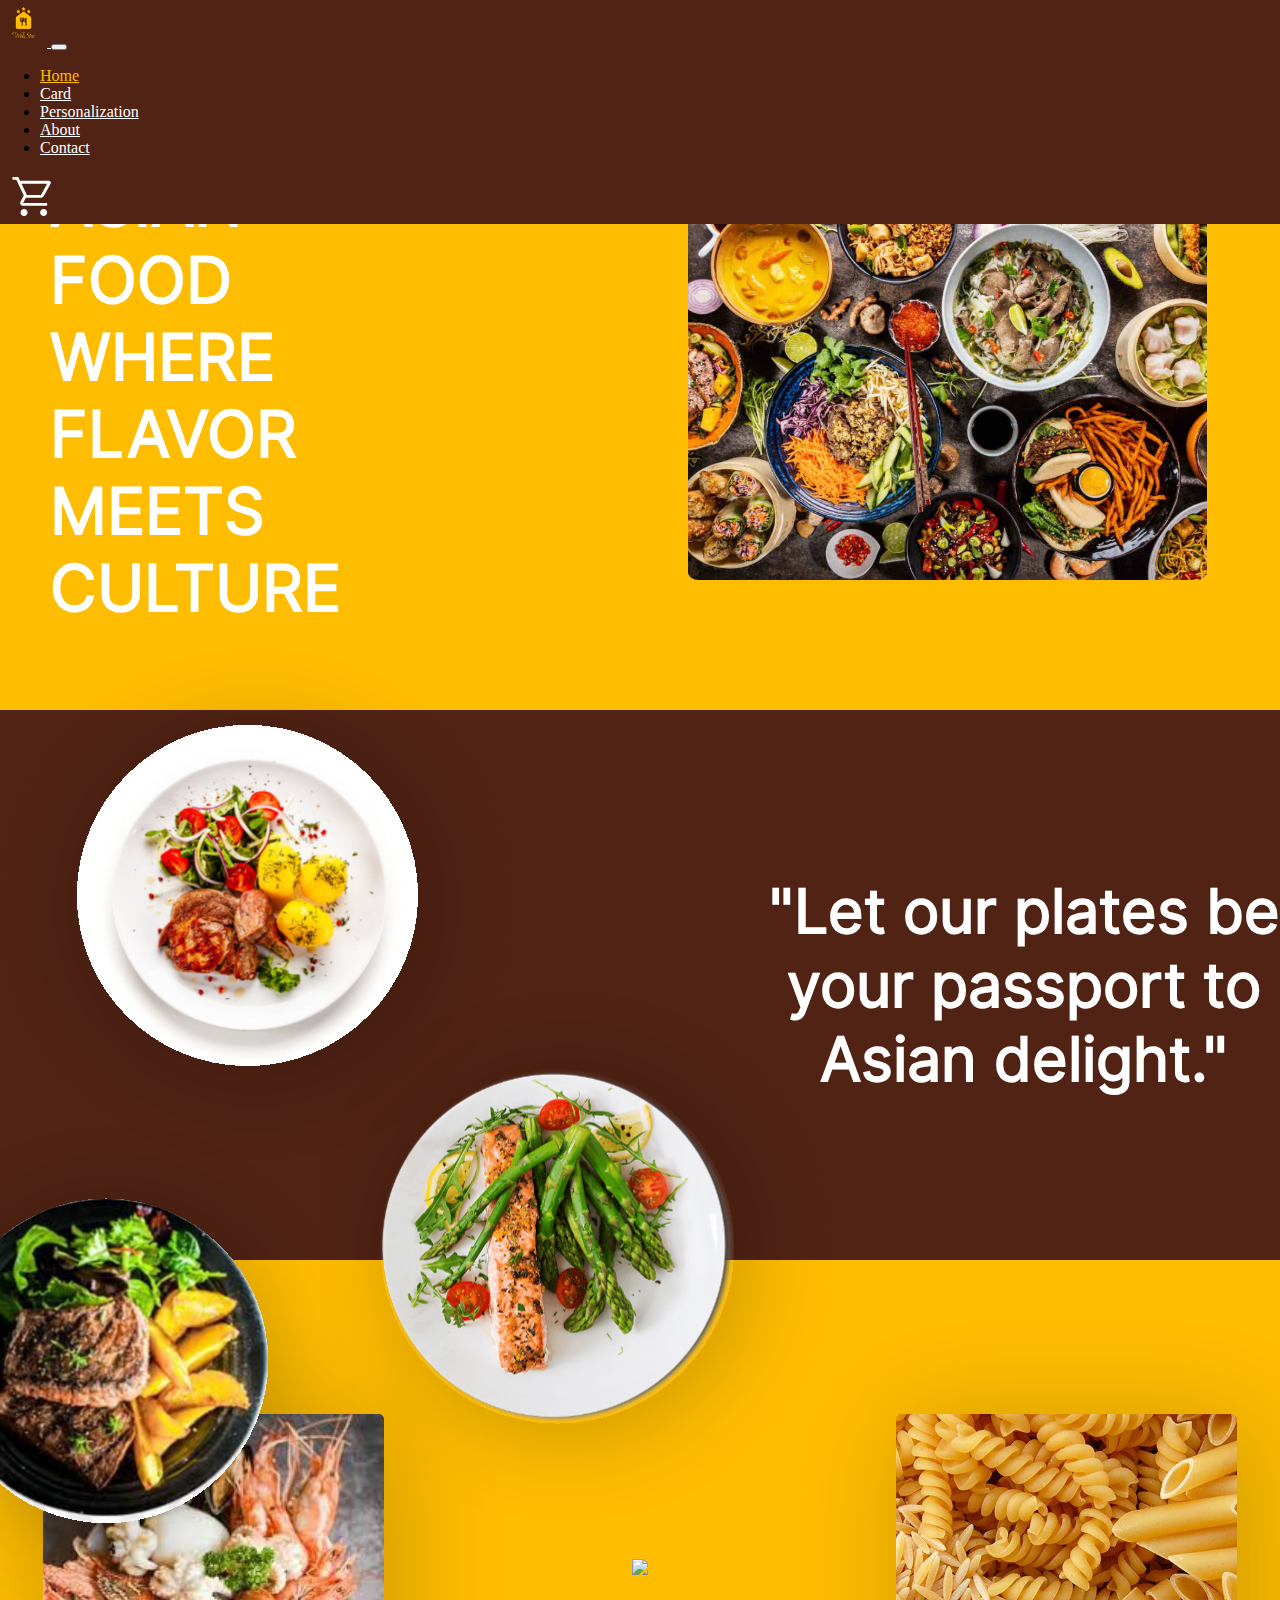
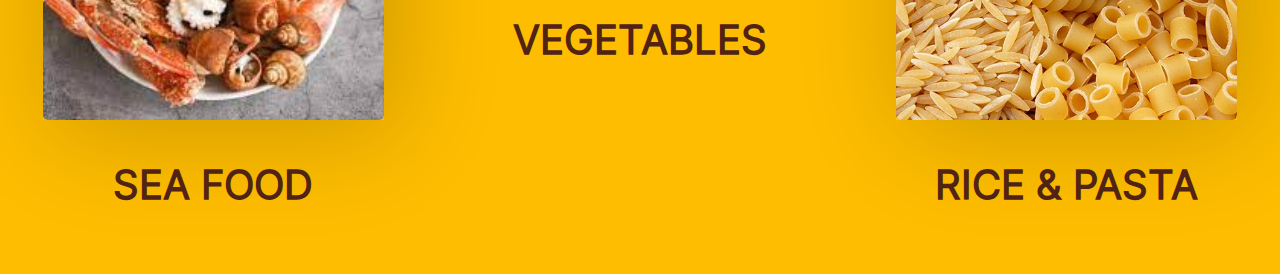
==== index.html @ 1cfcdc8d "header" ====
<!DOCTYPE html>

<html>

<head>
    <title>WokShop Resturant</title>
    <meta name="description" content="An Asian restaurant that offers you a new and distinctive atmosphere.">
    <meta name="keywords" content="asian, food, restaurant">
    <meta charset="UTF-8">

    <link rel="stylesheet" href="assets/css/index.css">

    <link href="https://cdn.jsdelivr.net/npm/bootstrap@5.3.2/dist/css/bootstrap.min.css" rel="stylesheet" integrity="sha384-T3c6CoIi6uLrA9TneNEoa7RxnatzjcDSCmG1MXxSR1GAsXEV/Dwwykc2MPK8M2HN" crossorigin="anonymous">
    <link rel="stylesheet" href="stylehamza.css">
</head>



<body>


    <!--HEADER-->
    <header>
        <nav class="navbar navbar-expand-lg">
            <div class="container-fluid">
                <a class="navbar-brand" href="#">
                    <img class="logo" src="LOGO.png" alt="" style="height: 47px;">
                </a>
    
                <button class="navbar-toggler" type="button" data-bs-toggle="collapse" data-bs-target="#navbarNav"
                    aria-controls="navbarNav" aria-expanded="false" aria-label="Toggle navigation">
                    
                    <!-- Burger menu -->
                    <span class="navbar-toggler-icon burger-menu" style="fill: white;" src="assets/images/basket/burger-menu.svg"></span>
                    <!-- <span class="navbar-toggler-icon burger-menu"></span> -->
                </button>
    
                <div class="collapse navbar-collapse" id="navbarNav">
                    <ul class="navbar-nav">

                        <li class="nav-item">
                            <a class="nav-link active" aria-current="page" href="index.html">Home</a>
                        </li>

                        <li class="nav-item">
                            <a class="nav-link" href="card.html" aria-disabled="true">Card</a>
                        </li>

                        <li class="nav-item">
                            <a class="nav-link" href="personalisation.html" aria-disabled="true">Personalization</a>
                        </li>

                        <li class="nav-item">
                            <a class="nav-link" href="a_propos.html" aria-disabled="true">About</a>
                        </li>

                        <li class="nav-item">
                            <a class="nav-link" href="contact.html" aria-disabled="true">Contact</a>
                        </li>

                    </ul>
                </div>
    
            </div>
            <a class="navbar-brand1 header-basket" href="basket.html">
                <img class="logo" src="assets/images/basket/basket.svg" alt="" style="height: 47px;">
            </a>
        </nav>
    </header>
    <!--HEADER-->




    <!-- Welcome section -->
    <section class="home-welcome-section">

        <div class="home-welcome-p-container">
            <p class="home-welcome-p">ASIAN FOOD WHERE FLAVOR MEETS CULTURE</p>
        </div>


        <div class="home-welcome-img-container">
            <img class="home-welcome-img" src="assets/images/index/home-welcome.svg">
        </div>

    </section>
    <!-- Welcome section -->





    
    <!-- Introducing section -->
    <section class="home-introducing-section">
        <p>"Let our plates be your passport to Asian delight."</p>
        <img id="plate1" src="assets/images/index/plate1.svg">
        <img id="plate2" src="assets/images/index/plate2.svg">
        <img id="plate3" src="assets/images/index/plate3.svg">
    </section>
    <!-- Introducing section -->





    <!-- Food types -->
    <section class="types-food-section">

        <div>
            <img src="assets/images/index/type-sea-food.svg">
            <p>SEA FOOD</p>
        </div>

        <div>
            <img src="assets/images/index/type-vegetables.svg">
            <p>VEGETABLES</p>
        </div>

        <div>
            <img src="assets/images/index/type-pasta.svg">
            <p>RICE & PASTA</p>
        </div>


    </section>
    <!-- Food types -->



    <script src="assets/js/index.js"></script>
</body>




</html>
---- assets/css/index.css ----
/* Font */
@font-face {
    font-family: Inter;
    src: url("..\\fonts\\Inter.ttf");
}
/* Font */


body {
    margin: 0px;
}

/* HEADER */
header {
    width: 100%;
    background-color: #502314;
    position: fixed;
    z-index: 10;
    margin-bottom: 100px !important;
}

header a {
    color: white !important;
}

header .active {
    color: #FEBD00 !important;
}

.header-basket {
    fill: white !important;
    width: 4%;

}
.burger-menu {
    fill: white !important;
}
/* HEADER */



 /* Welcome section  */
 /* Main container */
.home-welcome-section {
    display: flex;
    justify-content: center;
    align-items: center;
    background-color: #FEBD00;
    padding-bottom: 20px;
    padding-top: 100px;
    padding-left: 10px;
    padding-right: 10px;
}
 /* Main container */


 /* IMG container */
.home-welcome-img-container {
    width: 70%;
    height: 100%;
    display: flex;
    justify-content: end;
    align-items: center;
    padding-right: 5%;
}
.home-welcome-img {
    width: 65%;
    height: max-content;
    border-radius: 2%;
    border: 1px 1px 100px rgb(0, 0, 0, 50%);
}
 /* IMG container */


 /* P container */
.home-welcome-p-container {
    width: 35%;
    display: flex;
    align-items: center;
}
.home-welcome-p {
    font-size: 4rem;
    font-weight: bold;
    font-family: Inter;
    color: white;
    padding-left: 10%;
}
 /* P container */
 /* Welcome section  */







 /* Introducing section */
 .home-introducing-section {
    height: 550px;
    display: flex;
    justify-content: end;
    align-items: center;
    background-color: #502314;
 }

 .home-introducing-section p {
    width: 40%;
    font-size: 3.8rem;
    color: white;
    text-align: center;
    font-weight: bold;
    font-family: Inter;

 }


 #plate1 {
    width: 40%;
    position: absolute;
    top: 72%;
    left: 0px;
 }
 #plate1:hover {
    animation: plate-rotate 20s infinite;
 }

 #plate2 {
    width: 40%;
    position: absolute;
    top: 110%;
    left: 25%;
 }
 #plate2:hover {
    animation: plate-rotate 20s infinite;
}

 #plate3 {
    width: 35%;
    position: absolute;
    top: 125%;
    left: -7%;
 }
#plate3:hover {
    animation: plate-rotate 20s infinite;
}
 @keyframes plate-rotate {
    0% {
        transform: rotate(0deg);
    }
    100% {
        transform: rotate(360deg);
    }
}

  /* Introducing section */



/* Food types */
.types-food-section {
    display: flex;
    justify-content: center;
    align-items: center;
    background-color: #FEBD00;
    padding-top: 10%;
}

.types-food-section div {
    width: 30%;
    display: flex;
    flex-direction: column;
    align-items: center;
    margin: 2%;
}

.types-food-section img {
    display: flex;
    flex-direction: column;
    align-items: center;
    box-shadow: 10px 10px 100px 0px rgba(0, 0, 0, 0.20);
}
.types-food-section img:hover {
    transform: scale(1.1);
}

.types-food-section p {
    height: 100%;
    width: 100%;
    font-size: 2.5rem;
    color: #502314;
    font-weight: bold;
    font-family: Inter;
    text-align: center;
}

@keyframes shine {
    0% {
        background-position: 100%;
    }
    100% {
        background-position: 300%;
    }
}
/* Food types */
---- stylehamza.css ----
body{
    background-image: url(cropped-blur-background-of-pub-restaurant-with-wood-table-628137314_2125x1416.jpg);

}
.title{
    display: flex;
    justify-content: center;
    
    color: #ffffff;
    margin-top: 40px;
}
#confirmationMessage {
  display: none;
  position: fixed;
  top: 50%;
  left: 50%;
  transform: translate(-50%, -50%);
  background-color: #333;
  color: #fff;
  padding: 15px;
  border-radius: 5px;
  text-align: center;
  font-family: Arial, sans-serif;
  box-shadow: 0 0 10px rgba(0, 0, 0, 0.3);
  z-index: 999;
}
.navbar-brand1{
  height: 35px;
  margin-left: 10px;
}
.personalization{
    border: 10px solid #FEBD00;
    background-color: #FEBD00;
    border-radius: 10px;
    width: 300px;
    margin: 37px;
    box-shadow: 0 0 10px 5px rgba(55, 55, 55, 0.5); /* Adding shadow effect */
}
.tiltlebord{
    font-family: 'Joti One' , cursive;
    color: brown;
    display: flex;
    justify-content: center;
}
.pizza{
    margin-left: 60px;
}
.element{
    font-family: 'Lobster', cursive;
    color: brown;
    padding-left: 30px;
    /* font-family: 'Arial', sans-serif; */
}
.adding{
    border: 10px solid #FEBD00;
    background-color: #FEBD00;
    border-radius: 10px;
    width: 280px; 
    margin: 60px auto; 
    box-shadow: 0 0 10px 5px rgba(55, 55, 55, 0.5); 
}
.inputs{
    display: grid;
    gap: 10px;
    margin-bottom: 20px;
}
.inputs input {
    border-radius: 5px;
    border: none;
    
}
.boton{
    background-color: #D62300;
    color: white;
    border-radius: 10px;
}
.buy{
  color: aliceblue;
  background-color: crimson;
  border-radius: 10px;
  display: flex;
  margin: 50px;
  margin-left: 140px;
}


.adding p{
    font-family: 'Joti One', cursive;
    color: brown;
    display: flex;
    justify-content: center;
}
.inputs :placeholder-shown{
    color: brown;
    font-family: 'Arial', sans-serif;
}
.footer{
    background-color: #D62300;
    
}
.social{
    display: flex;
    justify-content: center;
    padding-top: 10px;
    justify-content: space-evenly;
}
.social svg {
    height: 20px;
}
.copy{
    display: flex;
    justify-content: center;
    margin-top: 10px;
}
.fat{
    display: flex;
    justify-content: space-around;
}
.descrip{
  /* display: flex; */
  margin-left: 30px;

}

  @media (min-width: 1024px) {
    .title{
      margin-top: 140px;
      text-shadow: #000000;
    }
    .personalization {
      width: 1000px;
      margin-left: 230px; 
      margin-top: 100px;
    }
    .tiltlebord {
        font-size: 32px; 
      }
      .pizza {
           
    padding-bottom: 43px;
    height: 339px;
    
    margin-left: 364px;
        
      }
      .element{
        font-size: x-large;
        display: inline-block;
      }
      .adding{
        width: 950px;
        margin-left: 260px;
      }
      .inputs{
        height: 150px;
        gap: 20px;
      }
      .adding p{
        font-size: 32px;
      }
      .boton{
        padding: 6px 36px;
        margin-left: 400px;
      }
      .inputs input{
        width: 700px;
        margin-left: 100px;
      }
      .social{
        height: 80px;
      }
    .social svg {
        width: 190px;
        height: 42px;
        }
    .copy{
        font-size: x-large;
    }
    .fat{
        font-size: x-large;
    }
    .buy{
      padding: 6px 36px;
      margin-left: 680px;
    }
    .descrip{
      display: flex;
      margin-left: 33px;
    }
  }
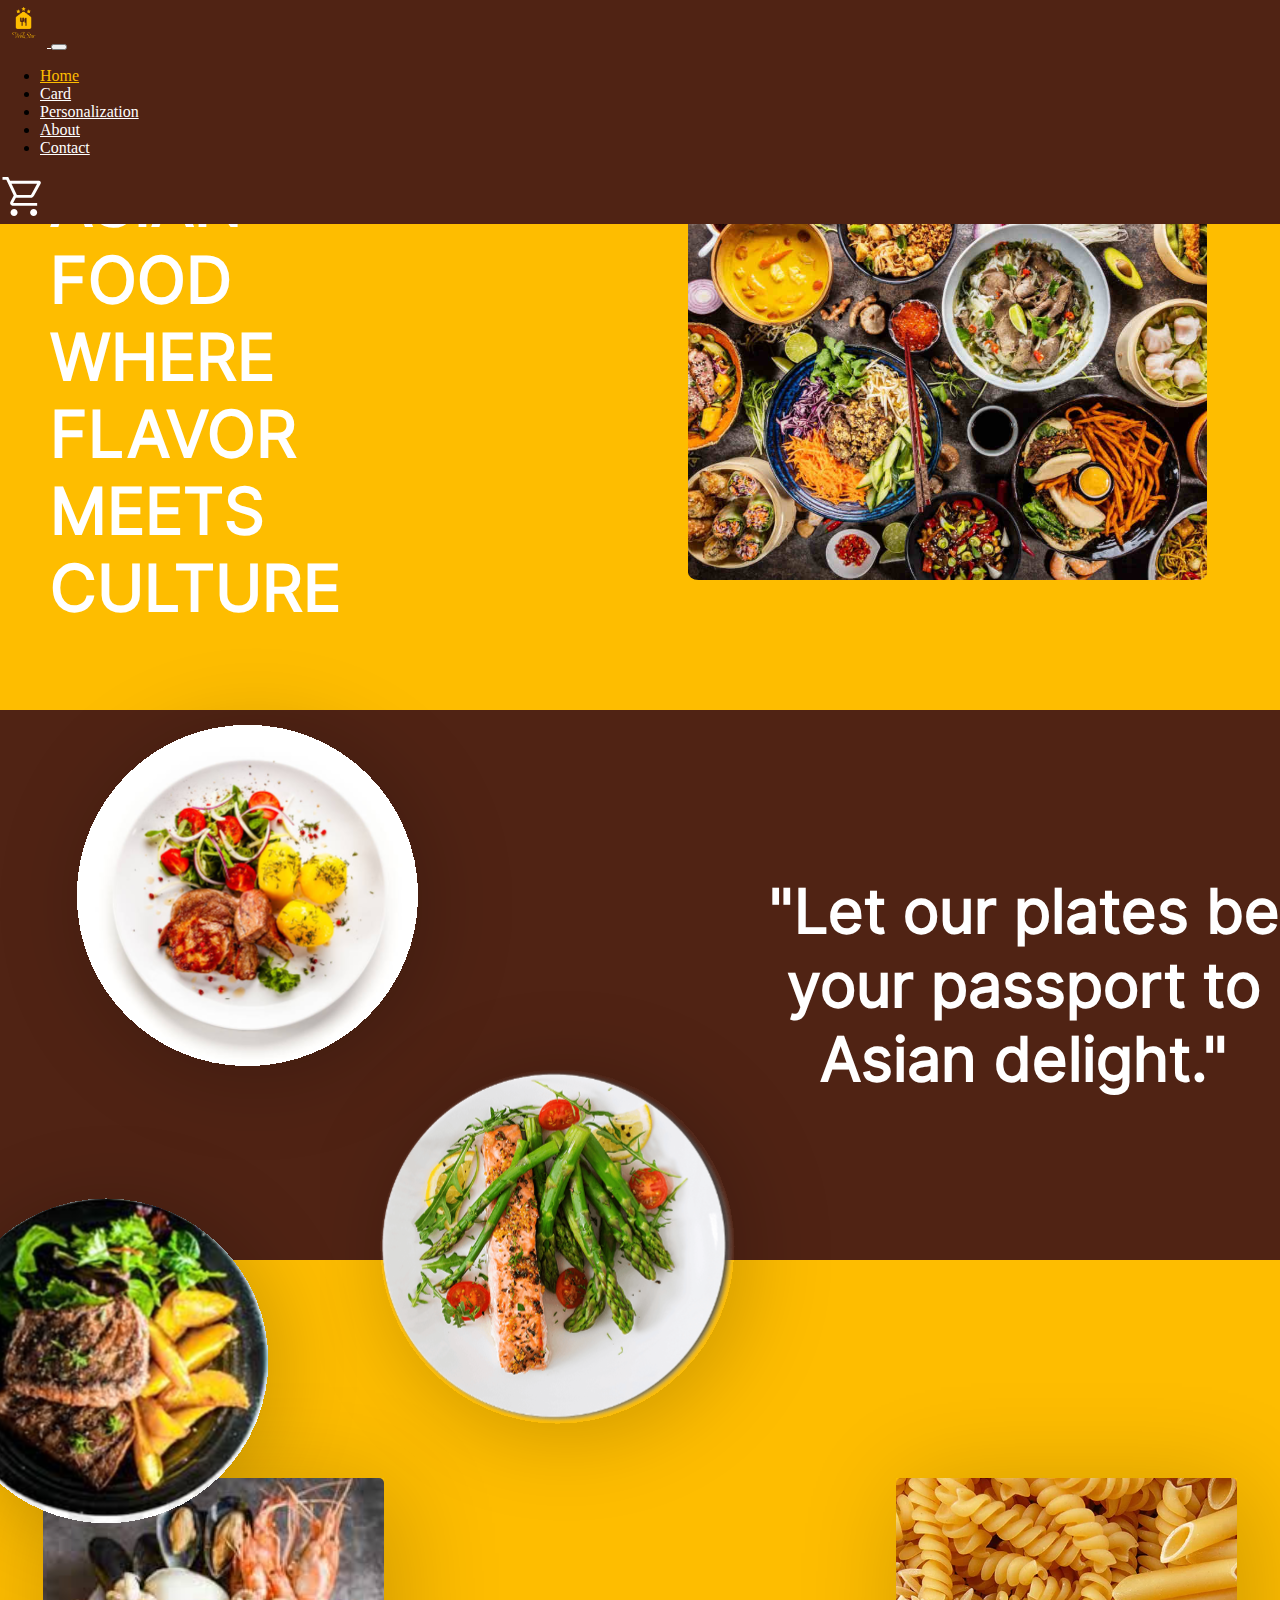
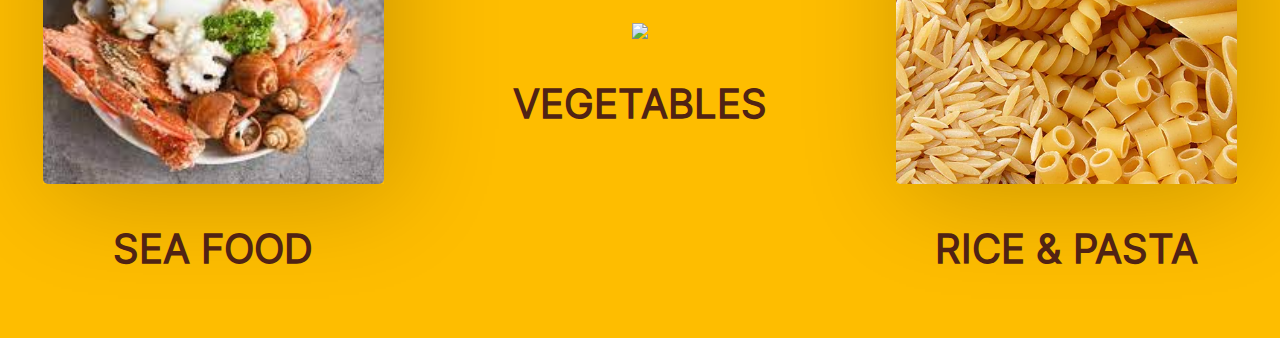
==== commit cbef78cf: "Keep changes." ====
--- a/index.html
+++ b/index.html
@@ -11,7 +11,6 @@
     <link rel="stylesheet" href="assets/css/index.css">
 
     <link href="https://cdn.jsdelivr.net/npm/bootstrap@5.3.2/dist/css/bootstrap.min.css" rel="stylesheet" integrity="sha384-T3c6CoIi6uLrA9TneNEoa7RxnatzjcDSCmG1MXxSR1GAsXEV/Dwwykc2MPK8M2HN" crossorigin="anonymous">
-    <link rel="stylesheet" href="stylehamza.css">
 </head>
 
 
@@ -51,7 +50,7 @@
                         </li>
 
                         <li class="nav-item">
-                            <a class="nav-link" href="a_propos.html" aria-disabled="true">About</a>
+                            <a class="nav-link" href="about.html" aria-disabled="true">About</a>
                         </li>
 
                         <li class="nav-item">
--- a/assets/css/index.css
+++ b/assets/css/index.css
@@ -143,7 +143,8 @@
 #plate3:hover {
     animation: plate-rotate 20s infinite;
 }
- @keyframes plate-rotate {
+
+@keyframes plate-rotate {
     0% {
         transform: rotate(0deg);
     }
@@ -162,7 +163,7 @@
     justify-content: center;
     align-items: center;
     background-color: #FEBD00;
-    padding-top: 10%;
+    padding-top: 15%;
 }
 
 .types-food-section div {
@@ -180,7 +181,8 @@
     box-shadow: 10px 10px 100px 0px rgba(0, 0, 0, 0.20);
 }
 .types-food-section img:hover {
-    transform: scale(1.1);
+    transform: scale(1.3);
+    border-radius: 5%;
 }
 
 .types-food-section p {
@@ -192,13 +194,4 @@
     font-family: Inter;
     text-align: center;
 }
-
-@keyframes shine {
-    0% {
-        background-position: 100%;
-    }
-    100% {
-        background-position: 300%;
-    }
-}
 /* Food types */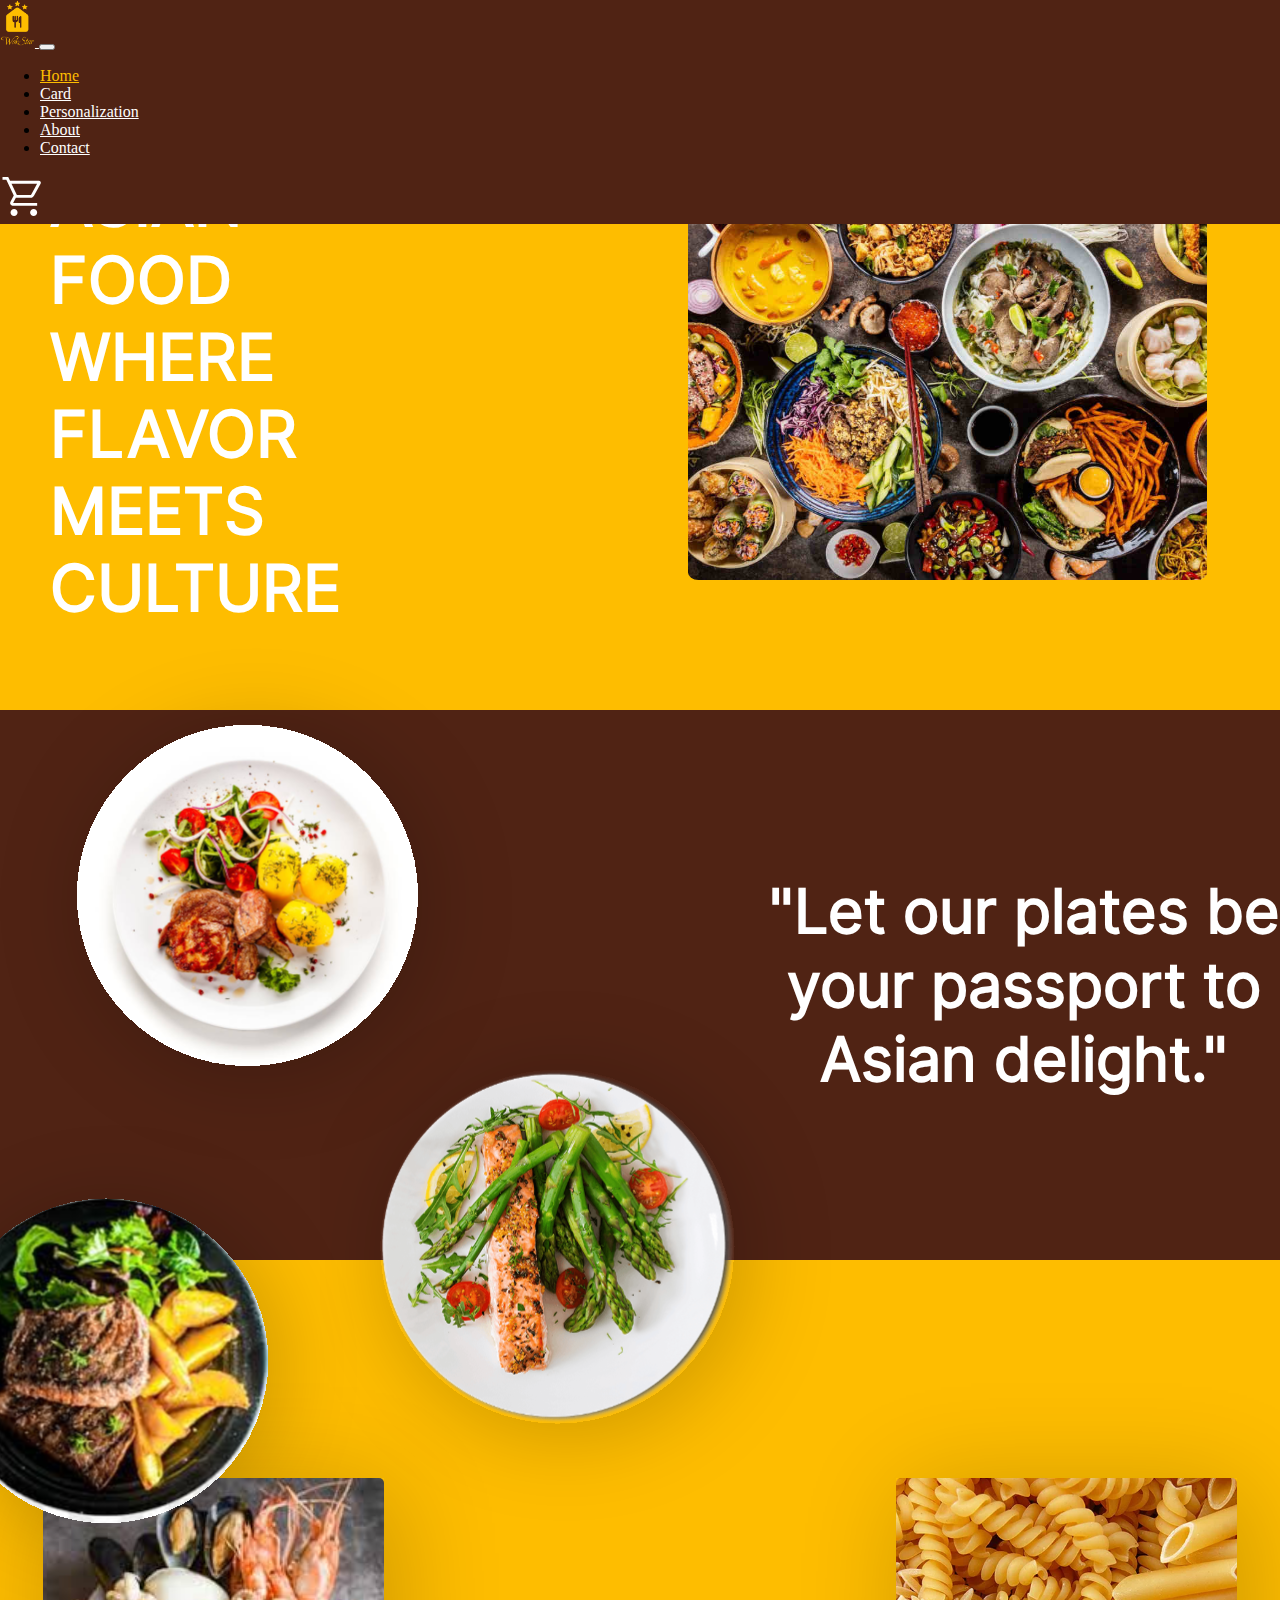
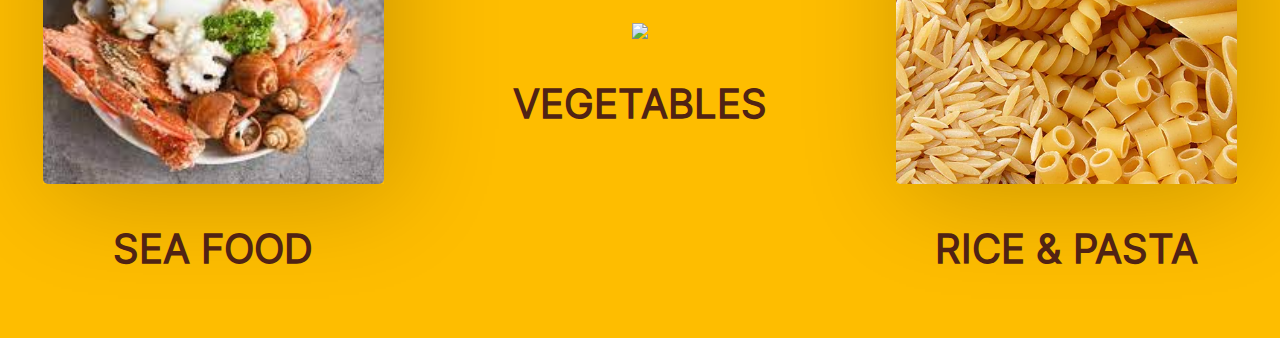
==== commit 74a0f1f0: "lien vers carte in header" ====
--- a/index.html
+++ b/index.html
@@ -23,7 +23,7 @@
         <nav class="navbar navbar-expand-lg">
             <div class="container-fluid">
                 <a class="navbar-brand" href="#">
-                    <img class="logo" src="LOGO.png" alt="" style="height: 47px;">
+                    <img class="logo" src="assets/imgs/LOGO.png" alt="" style="height: 47px;">
                 </a>
     
                 <button class="navbar-toggler" type="button" data-bs-toggle="collapse" data-bs-target="#navbarNav"
@@ -42,7 +42,7 @@
                         </li>
 
                         <li class="nav-item">
-                            <a class="nav-link" href="card.html" aria-disabled="true">Card</a>
+                            <a class="nav-link" href="carte.html" aria-disabled="true">Card</a>
                         </li>
 
                         <li class="nav-item">
@@ -50,7 +50,7 @@
                         </li>
 
                         <li class="nav-item">
-                            <a class="nav-link" href="about.html" aria-disabled="true">About</a>
+                            <a class="nav-link" href="a_propos.html" aria-disabled="true">About</a>
                         </li>
 
                         <li class="nav-item">
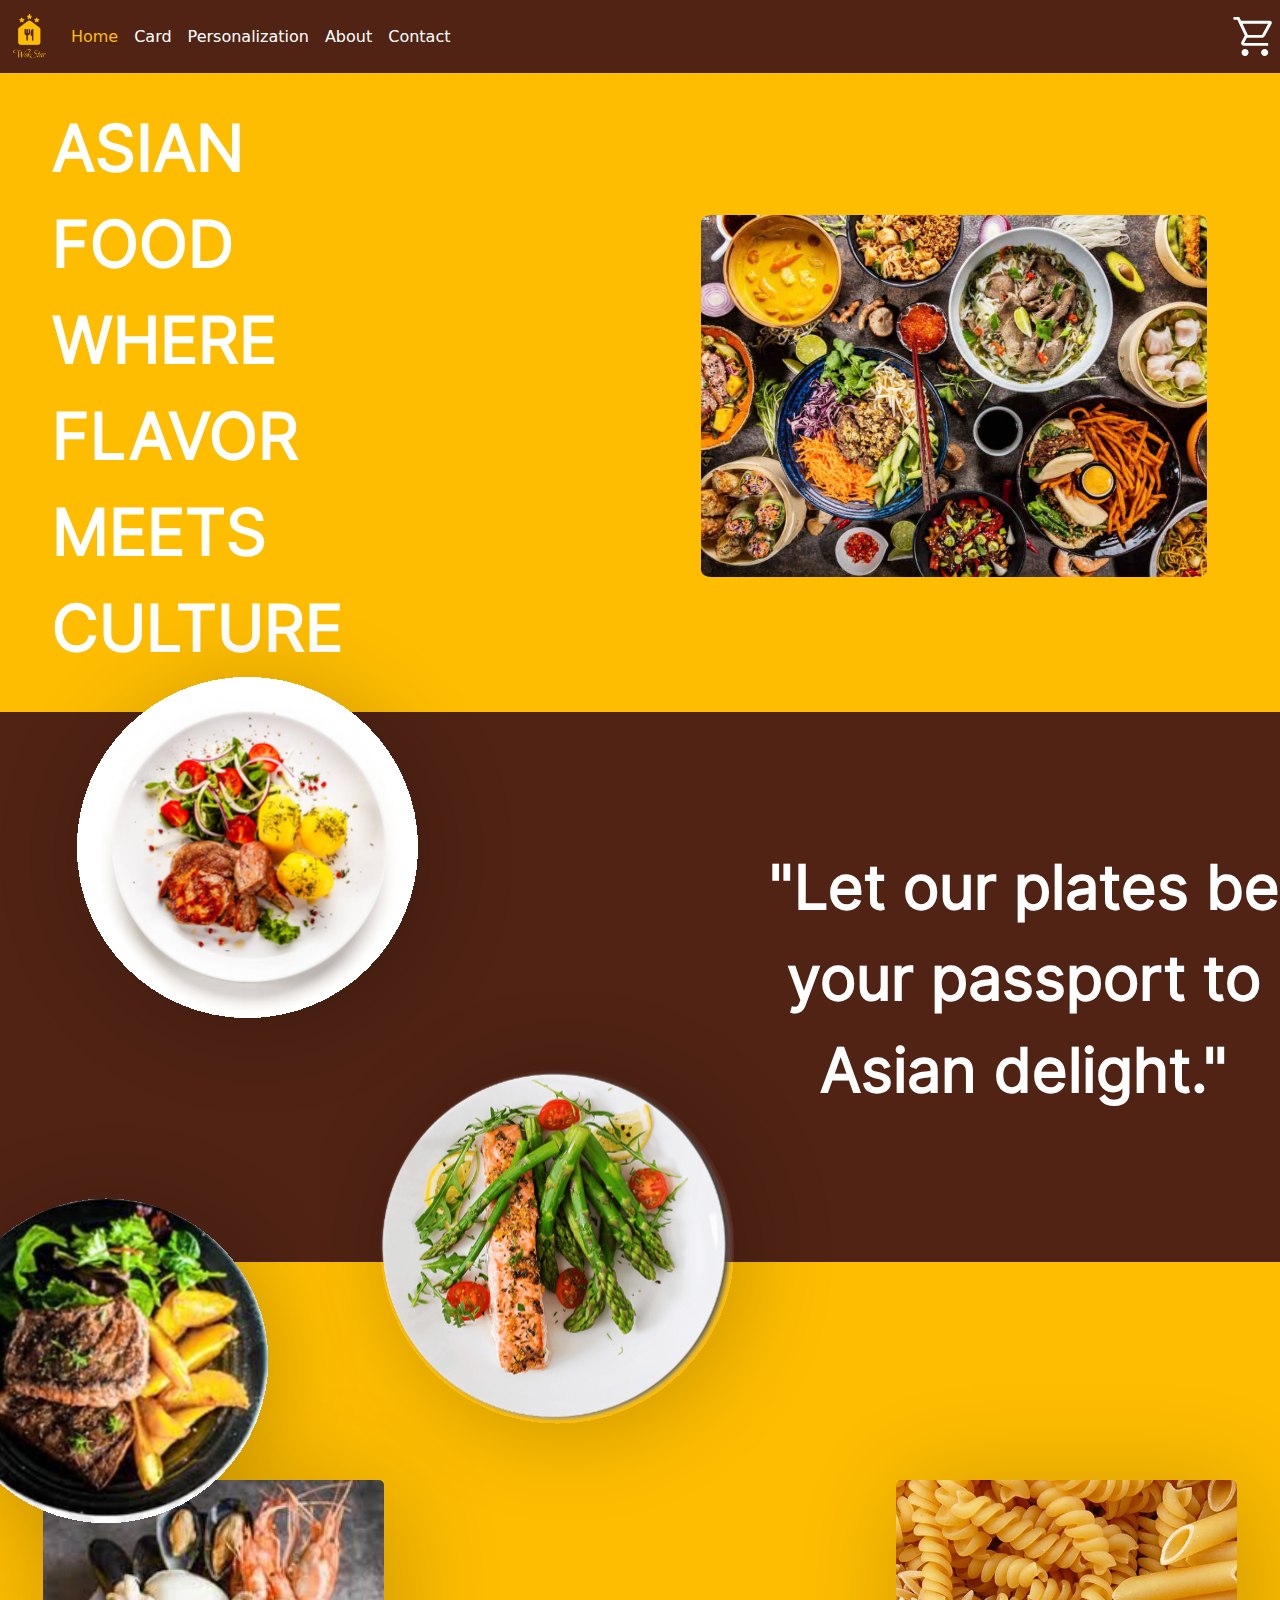
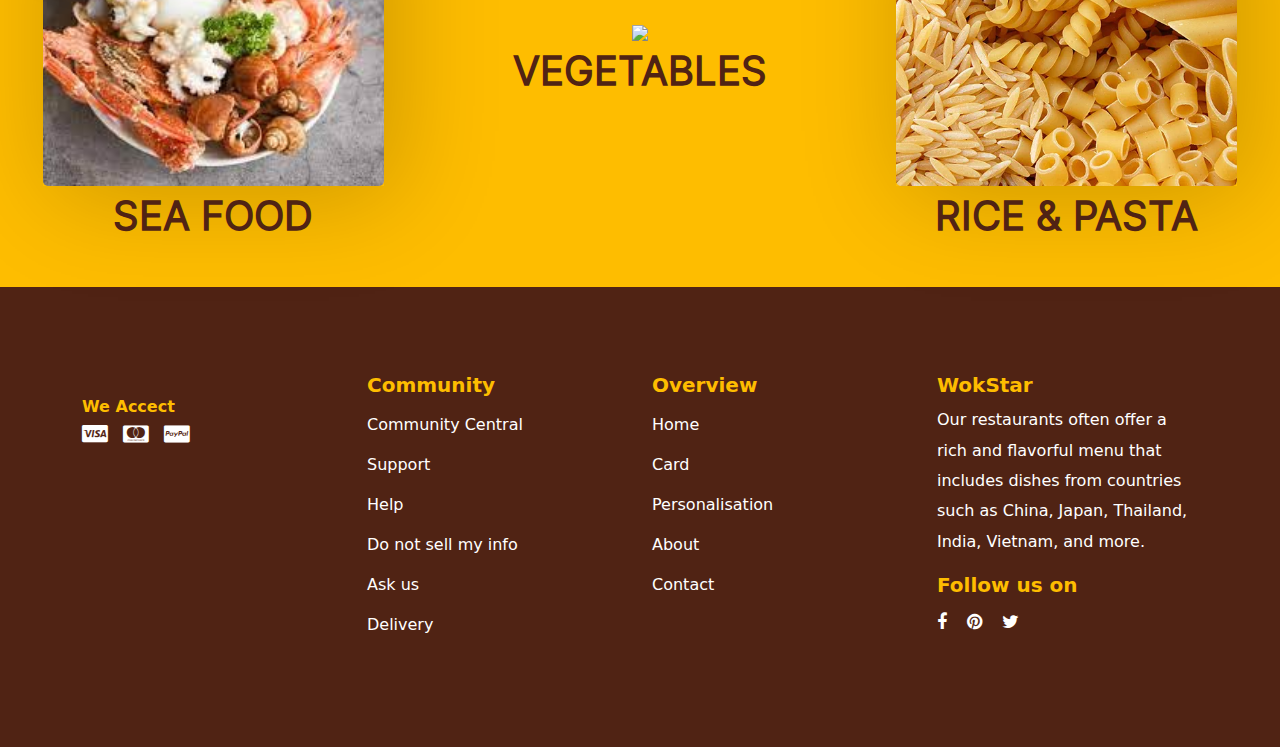
==== commit 3cbd59b2: "Sill updating." ====
--- a/index.html
+++ b/index.html
@@ -11,6 +11,11 @@
     <link rel="stylesheet" href="assets/css/index.css">
 
     <link href="https://cdn.jsdelivr.net/npm/bootstrap@5.3.2/dist/css/bootstrap.min.css" rel="stylesheet" integrity="sha384-T3c6CoIi6uLrA9TneNEoa7RxnatzjcDSCmG1MXxSR1GAsXEV/Dwwykc2MPK8M2HN" crossorigin="anonymous">
+
+    <link rel="stylesheet" href="https://cdnjs.cloudflare.com/ajax/libs/twitter-bootstrap/5.2.0/css/bootstrap.min.css">
+    <link rel="stylesheet" href="https://cdnjs.cloudflare.com/ajax/libs/font-awesome/4.7.0/css/font-awesome.min.css">
+    <link rel="stylesheet" href="assets/css/style.css">
+
 </head>
 
 
@@ -30,8 +35,8 @@
                     aria-controls="navbarNav" aria-expanded="false" aria-label="Toggle navigation">
                     
                     <!-- Burger menu -->
-                    <span class="navbar-toggler-icon burger-menu" style="fill: white;" src="assets/images/basket/burger-menu.svg"></span>
-                    <!-- <span class="navbar-toggler-icon burger-menu"></span> -->
+                    <span class="navbar-toggler-icon "></span>
+                    
                 </button>
     
                 <div class="collapse navbar-collapse" id="navbarNav">
@@ -66,6 +71,7 @@
             </a>
         </nav>
     </header>
+    <script src="https://cdn.jsdelivr.net/npm/bootstrap@5.3.2/dist/js/bootstrap.bundle.min.js" integrity="sha384-C6RzsynM9kWDrMNeT87bh95OGNyZPhcTNXj1NW7RuBCsyN/o0jlpcV8Qyq46cDfL" crossorigin="anonymous"></script>
     <!--HEADER-->
 
 
@@ -127,6 +133,70 @@
     <!-- Food types -->
 
 
+    <!-- Footer -->
+    <footer>
+        <div class="container">
+            <div class="row">
+                <div class="col-lg-3 col-sm-6">
+                    <div class="single-box">
+                        <img src="img/logo.png" alt="">
+                   
+                    <h3>We Accect</h3>
+                    <div class="card-area">
+                            <i class="fa fa-cc-visa"></i>
+                           
+                            <i class="fa fa-cc-mastercard"></i>
+                            <i class="fa fa-cc-paypal"></i>
+                    </div>
+                    </div>
+                </div>
+                <div class="col-lg-3 col-sm-6">
+                    <div class="single-box">
+                        <h2>Community</h2>
+                    <ul>
+                        <li><a href="#">Community Central</a></li>
+                        <li><a href="#">Support</a></li>
+                        <li><a href="#">Help</a></li>
+                        <li><a href="#">Do not sell my info</a></li>
+                        <li><a href="#">Ask us </a></li>
+                        <li><a href="#">Delivery</a></li>
+                    </ul>
+                    </div>                    
+                </div>
+                <div class="col-lg-3 col-sm-6">
+                    <div class="single-box">
+                        <h2>Overview</h2>
+                    <ul>
+                        <li><a href="index.html">Home</a></li>
+                        <li><a href="carte.html">Card </a></li>
+                        <li><a href="personalisation.html">Personalisation </a></li>
+                        <li><a href="a_propos.html">About</a></li>
+                        <li><a href="contact.html">Contact</a></li>
+                        
+                    </ul>
+                    </div>                    
+                </div>
+                <div class="col-lg-3 col-sm-6">
+                    <div class="single-box">
+                        <h2>WokStar </h2>
+                        <p> Our restaurants often offer a rich and flavorful menu that includes dishes from countries such as China, Japan, Thailand, India, Vietnam, and more. </p>
+                        
+                        <h2>Follow us on</h2>
+                        <p class="socials">
+                            <i class="fa fa-facebook"></i>
+                            <i class="fa fa-pinterest"></i>
+                            <i class="fa fa-twitter"></i>
+                            <i class="bi bi-instagram"></i>
+                        </p>
+                    </div>
+                </div>
+            </div>
+        </div>
+    </footer>
+
+
+    <link rel="stylesheet" href="https://cdnjs.cloudflare.com/ajax/libs/twitter-bootstrap/5.2.0/js/bootstrap.min.js">
+    <!-- Footer -->
 
     <script src="assets/js/index.js"></script>
 </body>
--- a/assets/css/index.css
+++ b/assets/css/index.css
@@ -194,4 +194,170 @@
     font-family: Inter;
     text-align: center;
 }
-/* Food types */+/* Food types */
+
+
+
+@media screen and (max-width: 1350px) {
+
+    #plate1 {
+        top: 600px;
+    }
+
+}
+
+@media screen and (max-width: 1000px) {
+
+    #plate1 {
+        top: 620px;
+    }
+
+/* Food types */
+.types-food-section {
+    display: flex;
+    justify-content: space-around;
+    align-items: center;
+    background-color: #FEBD00;
+    padding: 40px 20px;
+    flex-wrap: wrap;
+}
+
+.types-food-section div {
+    text-align: center;
+    flex: 1 0 200px;
+    margin: 20px;
+}
+
+.types-food-section img {
+    width: 100%;
+    max-width: 250px;
+    height: auto;
+}
+
+.types-food-section p {
+    font-size: 1.8rem;
+    font-weight: bold;
+    margin-top: 10px;
+}
+
+}
+
+@media screen and (max-width: 768px) {
+
+    body {
+        margin: 0;
+        font-family: 'Inter', sans-serif;
+    }
+    
+    /* Welcome section */
+    .home-welcome-section {
+        display: flex;
+        flex-direction: column;
+        align-items: center;
+        justify-content: center;
+        background-color: #FEBD00;
+        padding: 80px 20px;
+        text-align: center;
+    }
+    
+    .home-welcome-p {
+        font-size: 2rem;
+        font-weight: bold;
+        margin-bottom: 20px;
+    }
+    
+    .home-welcome-img {
+        width: 100%;
+        max-width: 400px;
+        height: auto;
+    }
+    
+    /* Introducing section */
+    .home-introducing-section {
+        text-align: center;
+        background-color: #502314;
+        color: white;
+        padding: 80px 20px;
+    }
+    
+    .home-introducing-section p {
+        font-size: 1.8rem;
+        font-weight: bold;
+        margin-bottom: 30px;
+    }
+    
+    #plate1,
+    #plate2,
+    #plate3 {
+        width: 100%;
+        max-width: 200px;
+        margin: 0 auto;
+        display: block;
+    }
+    
+    /* Food types */
+    .types-food-section {
+        display: flex;
+        justify-content: space-around;
+        align-items: center;
+        background-color: #FEBD00;
+        padding: 40px 20px;
+        flex-wrap: wrap;
+    }
+    
+    .types-food-section div {
+        text-align: center;
+        flex: 1 0 200px;
+        margin: 20px;
+    }
+    
+    .types-food-section img {
+        width: 100%;
+        max-width: 150px;
+        height: auto;
+    }
+    
+    .types-food-section p {
+        font-size: 1.6rem;
+        font-weight: bold;
+        margin-top: 10px;
+    }
+    
+    /* Media Queries */
+    @media screen and (max-width: 768px) {
+        .home-welcome-p {
+            font-size: 1.5rem;
+        }
+    
+        .home-introducing-section p {
+            font-size: 1.5rem;
+        }
+    
+        .types-food-section div {
+            flex: 1 0 150px;
+        }
+    
+        .types-food-section p {
+            font-size: 1.4rem;
+        }
+    }
+    
+    @media screen and (max-width: 480px) {
+        .home-welcome-p {
+            font-size: 1.2rem;
+        }
+    
+        .home-introducing-section p {
+            font-size: 1.3rem;
+        }
+    
+        .types-food-section div {
+            flex: 1 0 120px;
+        }
+    
+        .types-food-section p {
+            font-size: 1.2rem;
+        }
+    }
+    
+}--- a/assets/css/style.css
+++ b/assets/css/style.css
@@ -0,0 +1,54 @@
+footer {
+	background: rgba(80, 35, 20, 1);
+	padding: 86px 0;
+    
+}
+.single-content {
+	text-align: center;
+	padding: 115px 0;
+}
+.single-box p {
+	color: #fff;
+	line-height: 1.9;
+}
+.single-box h3 {
+	font-size: 16px;
+	font-weight: 700;
+	color: rgba(254, 189, 0, 1);
+}
+.single-box .card-area i {
+	color: #ffffff;
+	font-size: 20px;
+	margin-right: 10px;
+}
+.single-box ul {
+	list-style: none;
+	padding: 0;
+}
+.single-box ul li a {
+	text-decoration: none;
+	color: #fff;
+	line-height: 2.5;
+	font-weight: 100;
+}
+.single-box h2 {
+	color:rgba(254, 189, 0, 1);
+	font-size: 20px;
+	font-weight: 700;
+}
+
+.socials i {
+	font-size: 18px;
+	margin-right: 15px;
+}
+
+@media (max-width: 767px) {
+	.single-box {
+		margin-bottom: 50px;
+	}
+}
+@media (min-width: 768px) and (max-width: 991px) {
+	.single-box {
+		margin-bottom: 50px;
+	}
+}
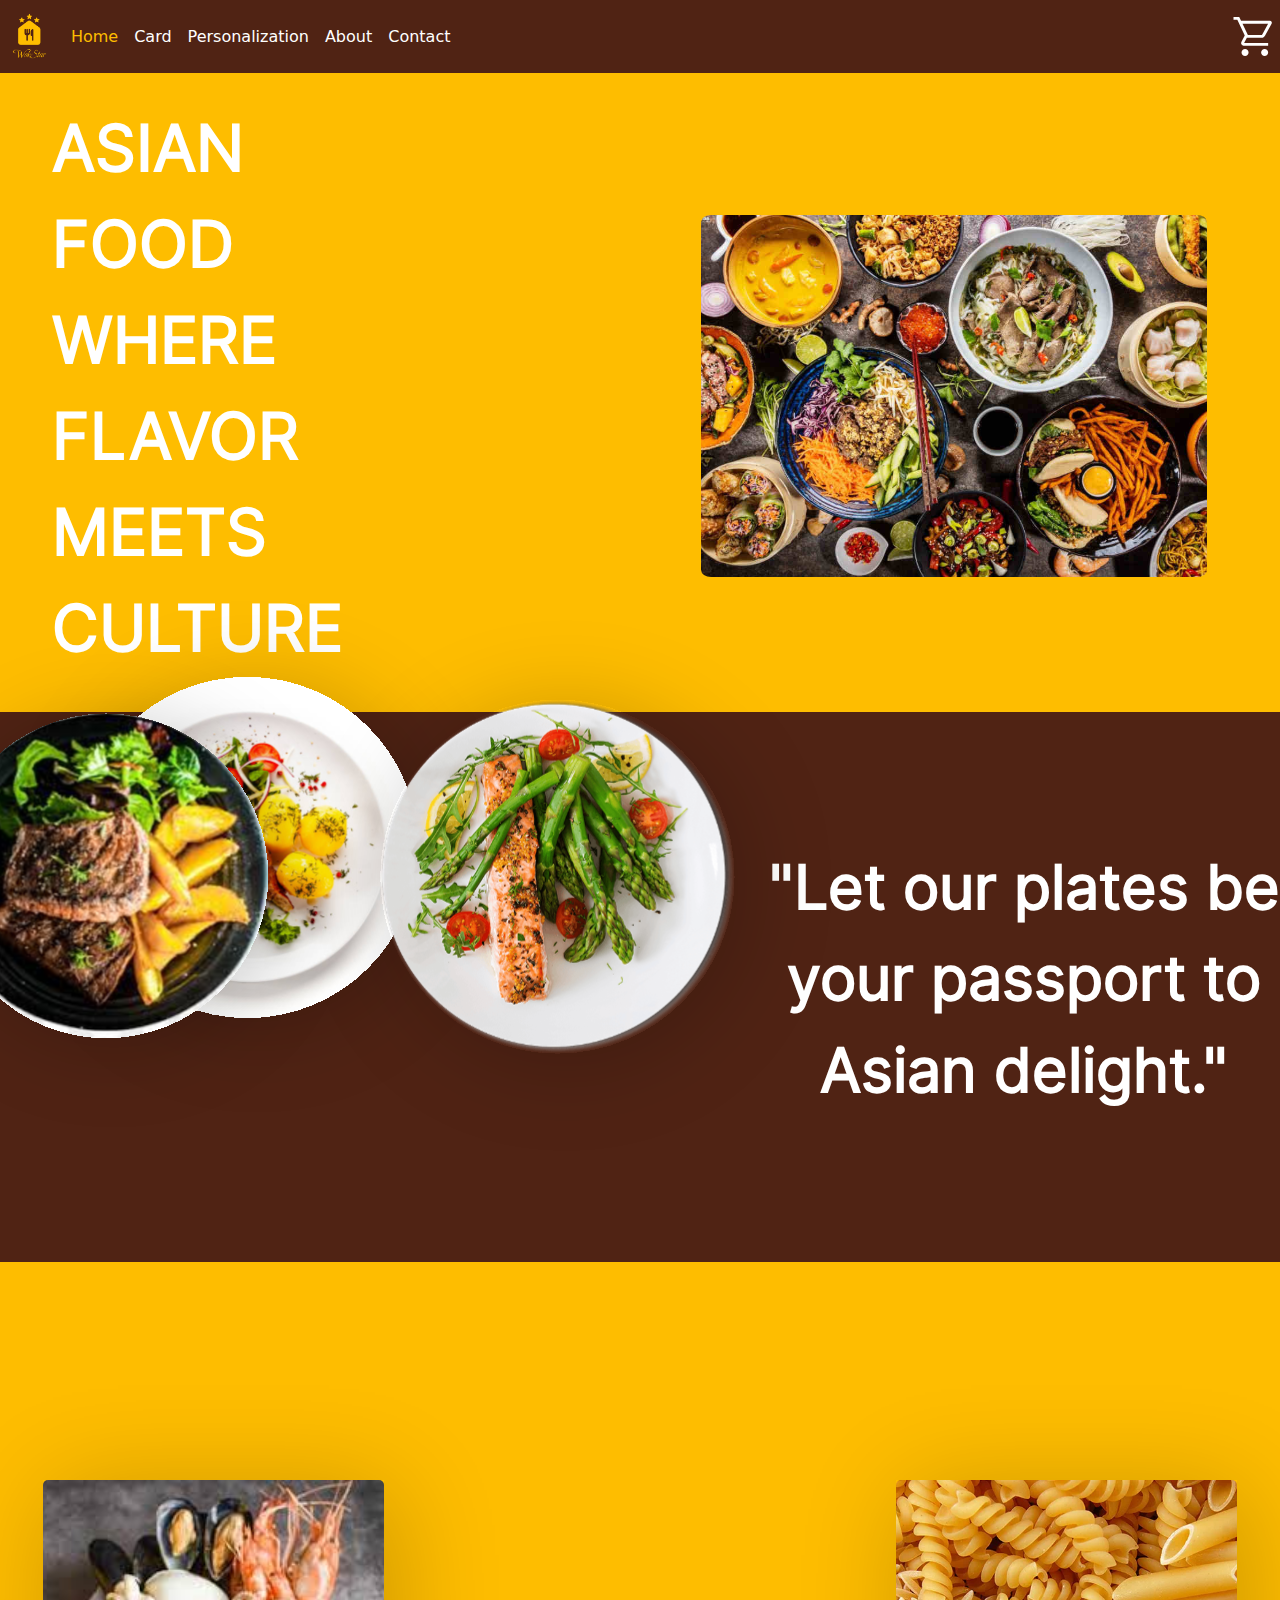
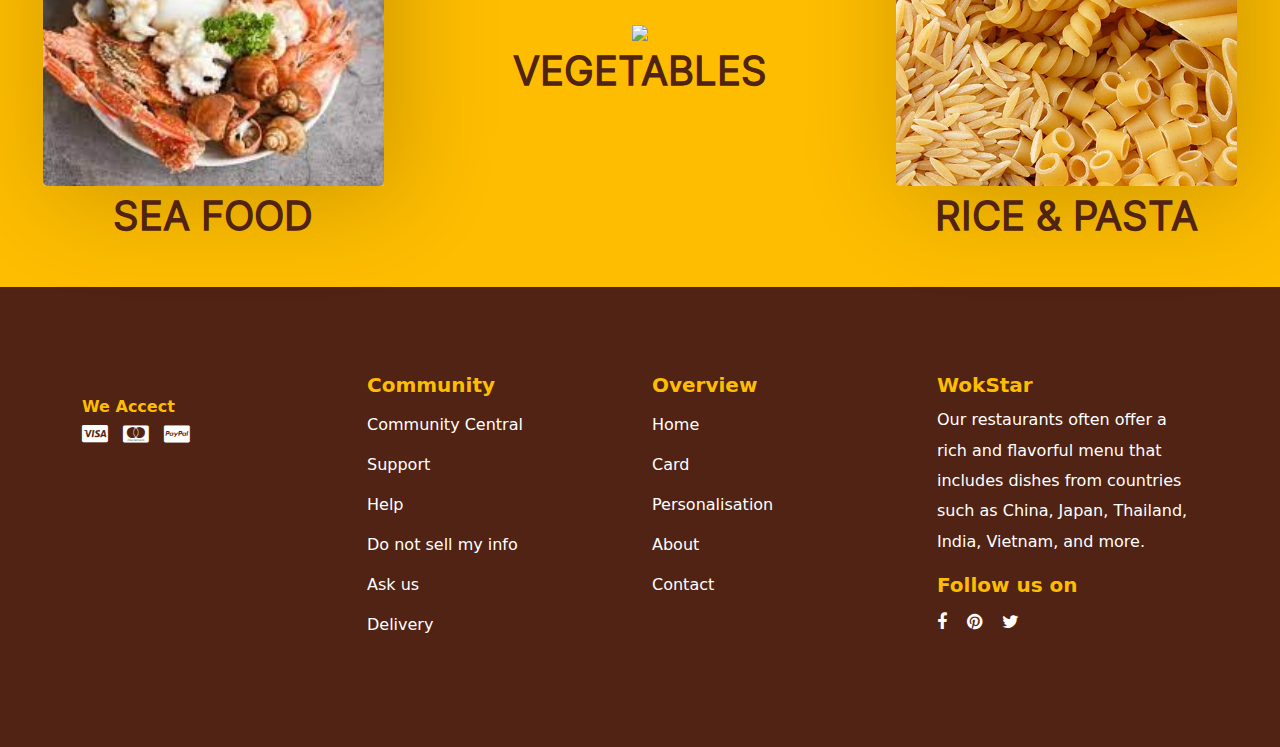
==== commit d94c0cb2: "hanane25" ====
--- a/index.html
+++ b/index.html
@@ -11,7 +11,6 @@
     <link rel="stylesheet" href="assets/css/index.css">
 
     <link href="https://cdn.jsdelivr.net/npm/bootstrap@5.3.2/dist/css/bootstrap.min.css" rel="stylesheet" integrity="sha384-T3c6CoIi6uLrA9TneNEoa7RxnatzjcDSCmG1MXxSR1GAsXEV/Dwwykc2MPK8M2HN" crossorigin="anonymous">
-
     <link rel="stylesheet" href="https://cdnjs.cloudflare.com/ajax/libs/twitter-bootstrap/5.2.0/css/bootstrap.min.css">
     <link rel="stylesheet" href="https://cdnjs.cloudflare.com/ajax/libs/font-awesome/4.7.0/css/font-awesome.min.css">
     <link rel="stylesheet" href="assets/css/style.css">
@@ -192,7 +191,7 @@
                 </div>
             </div>
         </div>
-    </footer>
+    </footer> 
 
 
     <link rel="stylesheet" href="https://cdnjs.cloudflare.com/ajax/libs/twitter-bootstrap/5.2.0/js/bootstrap.min.js">
--- a/assets/css/index.css
+++ b/assets/css/index.css
@@ -204,12 +204,28 @@
         top: 600px;
     }
 
+    #plate2 {
+        top: 620px;
+    }
+
+    #plate3 {
+        top: 640px;
+    }
+
 }
 
 @media screen and (max-width: 1000px) {
 
     #plate1 {
         top: 620px;
+    }
+
+    #plate2 {
+        top: 760px;
+    }
+
+    #plate3 {
+        top: 880px;
     }
 
 /* Food types */
--- a/assets/css/style.css
+++ b/assets/css/style.css
@@ -1,6 +1,7 @@
 footer {
 	background: rgba(80, 35, 20, 1);
 	padding: 86px 0;
+	width: 100%;
     
 }
 .single-content {
@@ -42,7 +43,7 @@
 	margin-right: 15px;
 }
 
-@media (max-width: 767px) {
+@media (max-width: 768px) {
 	.single-box {
 		margin-bottom: 50px;
 	}
@@ -52,3 +53,8 @@
 		margin-bottom: 50px;
 	}
 }
+@media (min-width: 768px) and (max-width: 991px) {
+	.single-box {
+		margin-bottom: 50px;
+	}
+}
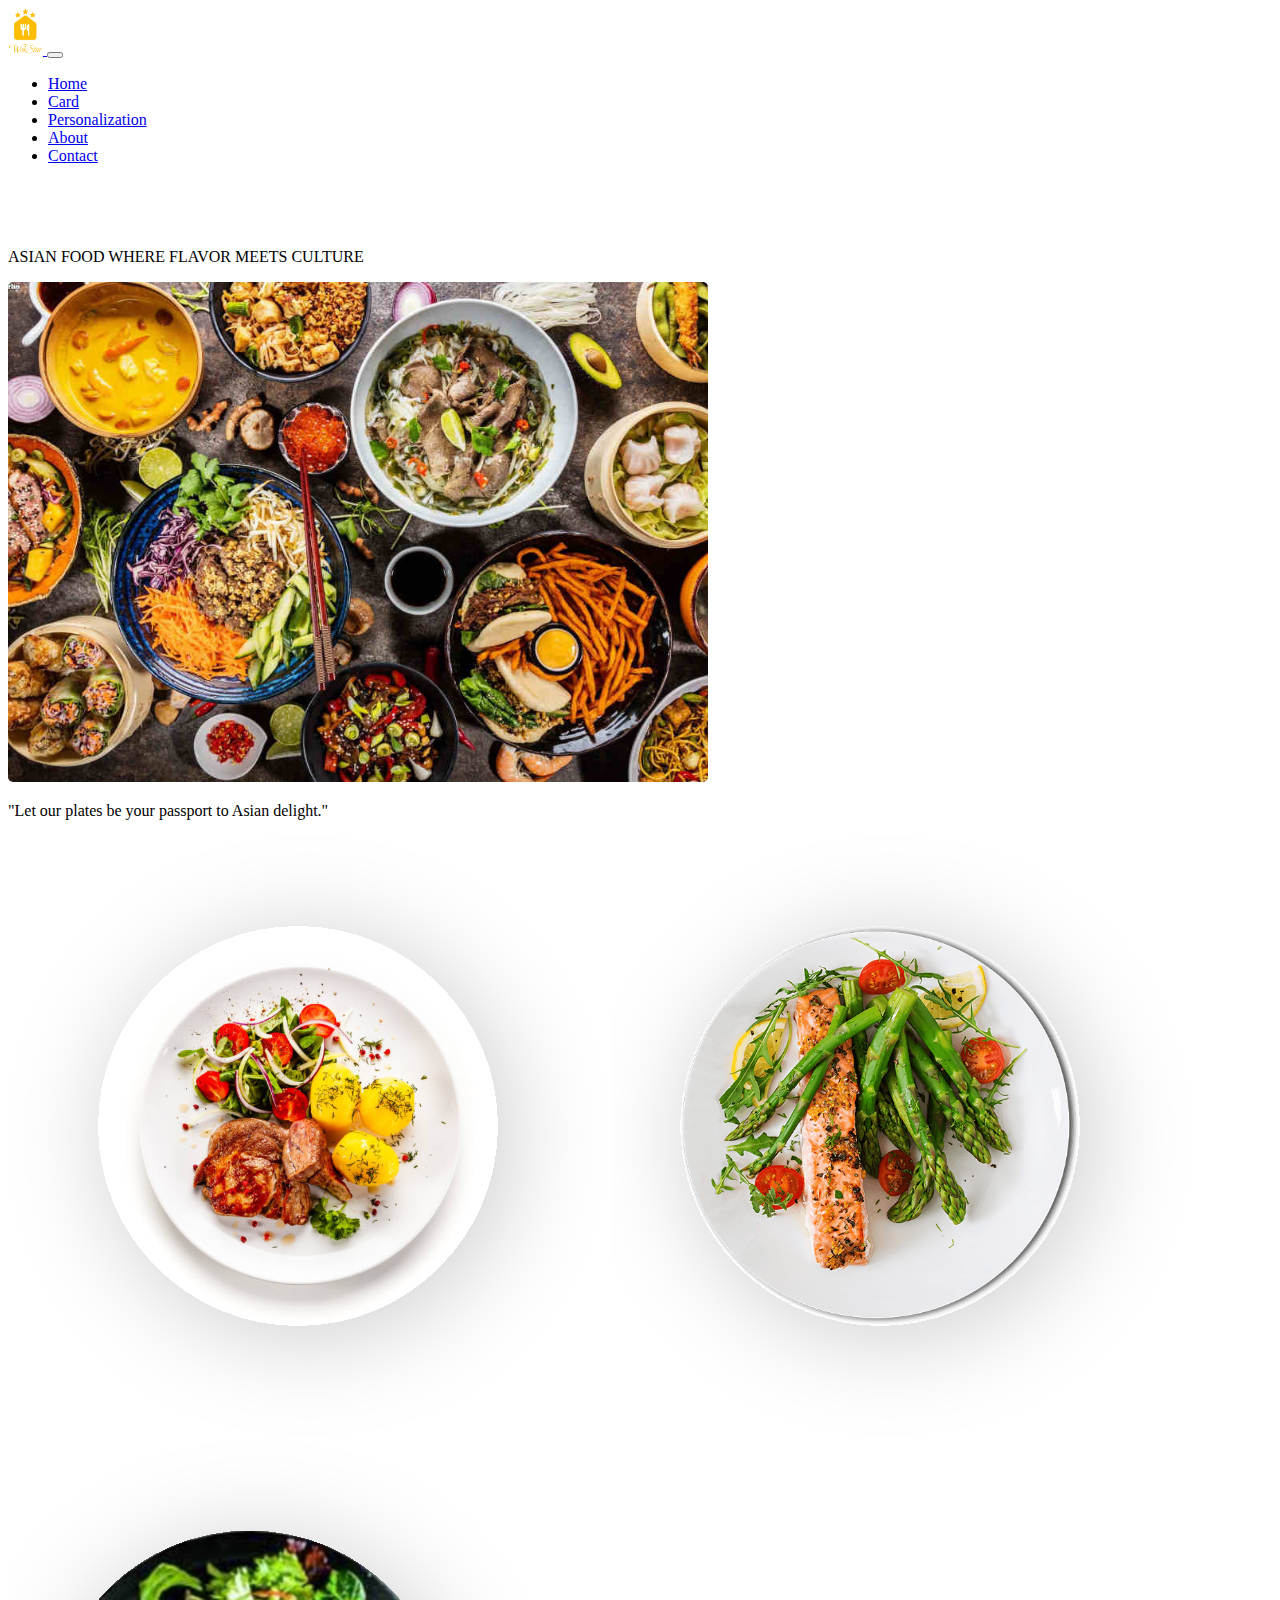
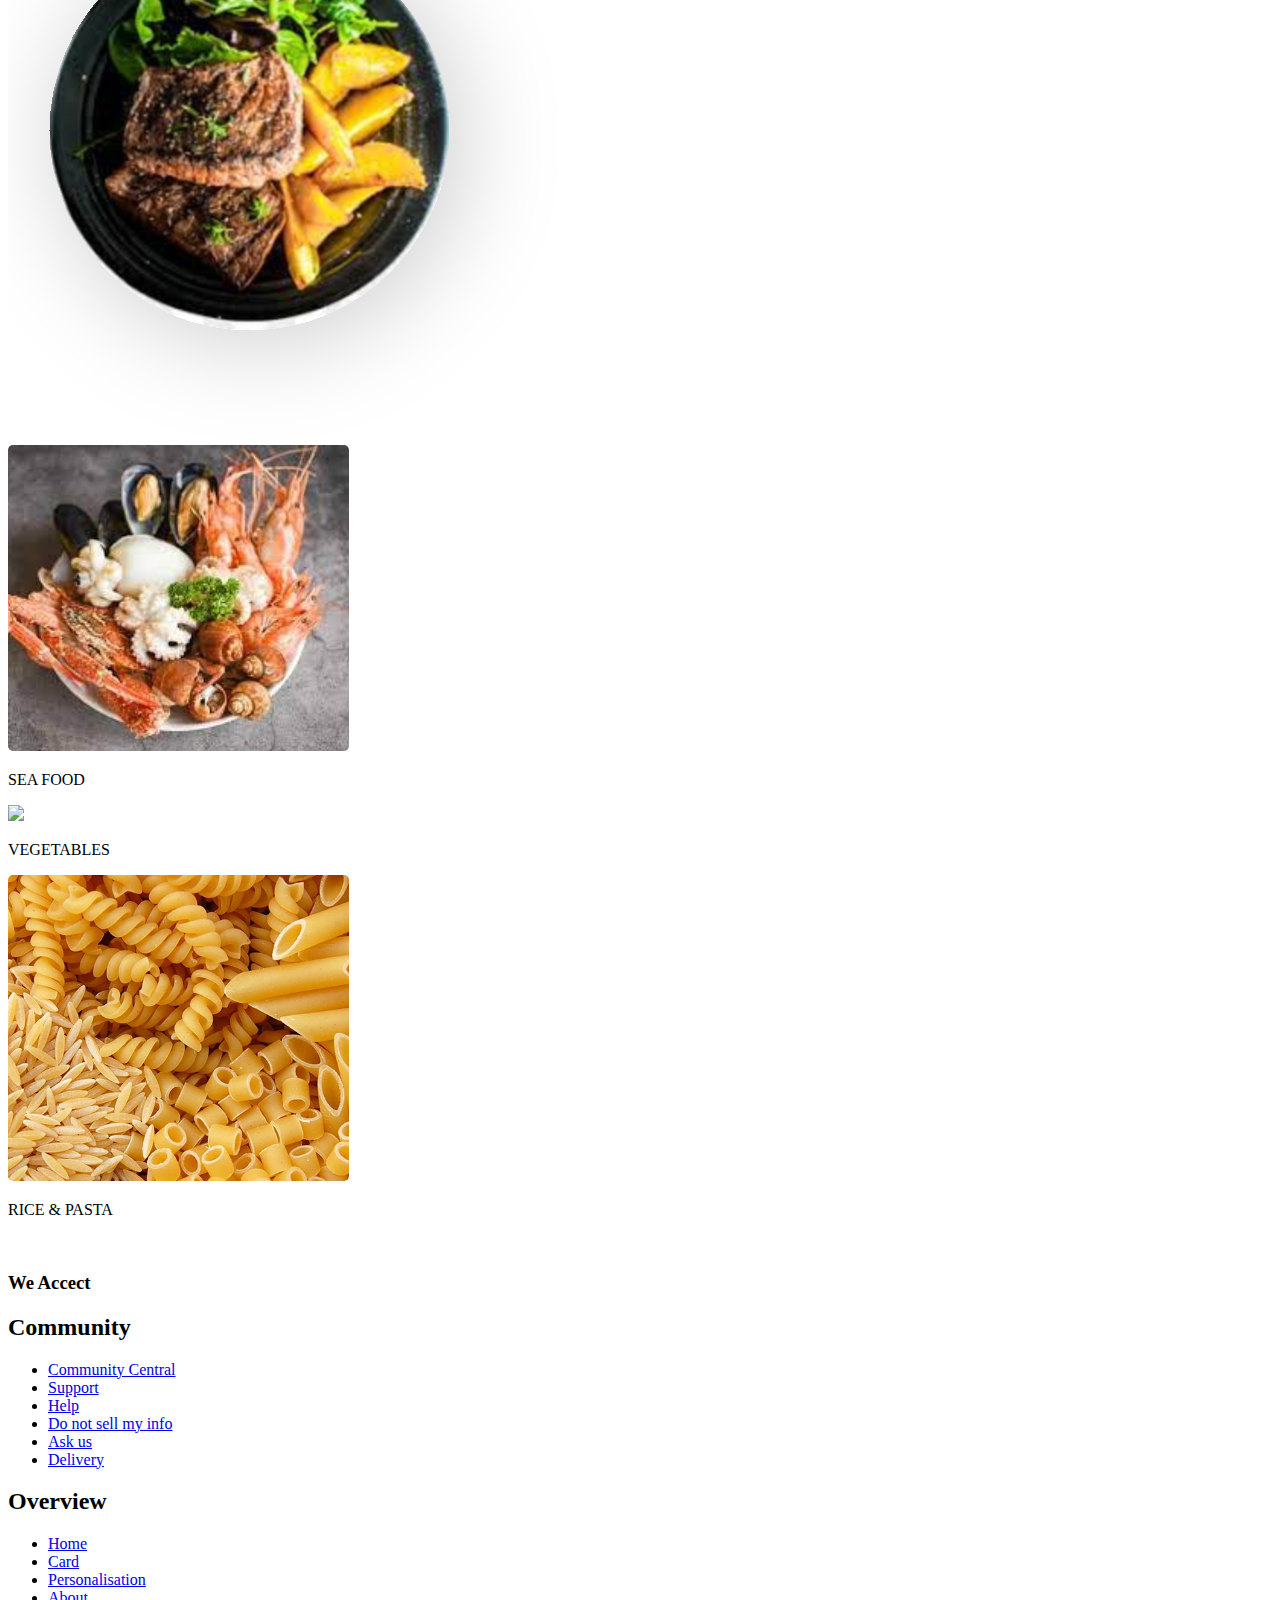
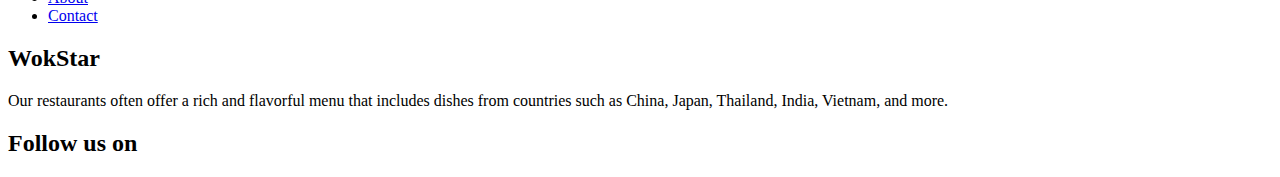
==== commit 810f2681: "hanane25" ====
--- a/index.html
+++ b/index.html
@@ -8,12 +8,8 @@
     <meta name="keywords" content="asian, food, restaurant">
     <meta charset="UTF-8">
 
-    <link rel="stylesheet" href="assets/css/index.css">
-
-    <link href="https://cdn.jsdelivr.net/npm/bootstrap@5.3.2/dist/css/bootstrap.min.css" rel="stylesheet" integrity="sha384-T3c6CoIi6uLrA9TneNEoa7RxnatzjcDSCmG1MXxSR1GAsXEV/Dwwykc2MPK8M2HN" crossorigin="anonymous">
-    <link rel="stylesheet" href="https://cdnjs.cloudflare.com/ajax/libs/twitter-bootstrap/5.2.0/css/bootstrap.min.css">
-    <link rel="stylesheet" href="https://cdnjs.cloudflare.com/ajax/libs/font-awesome/4.7.0/css/font-awesome.min.css">
-    <link rel="stylesheet" href="assets/css/style.css">
+  
+    
 
 </head>
 
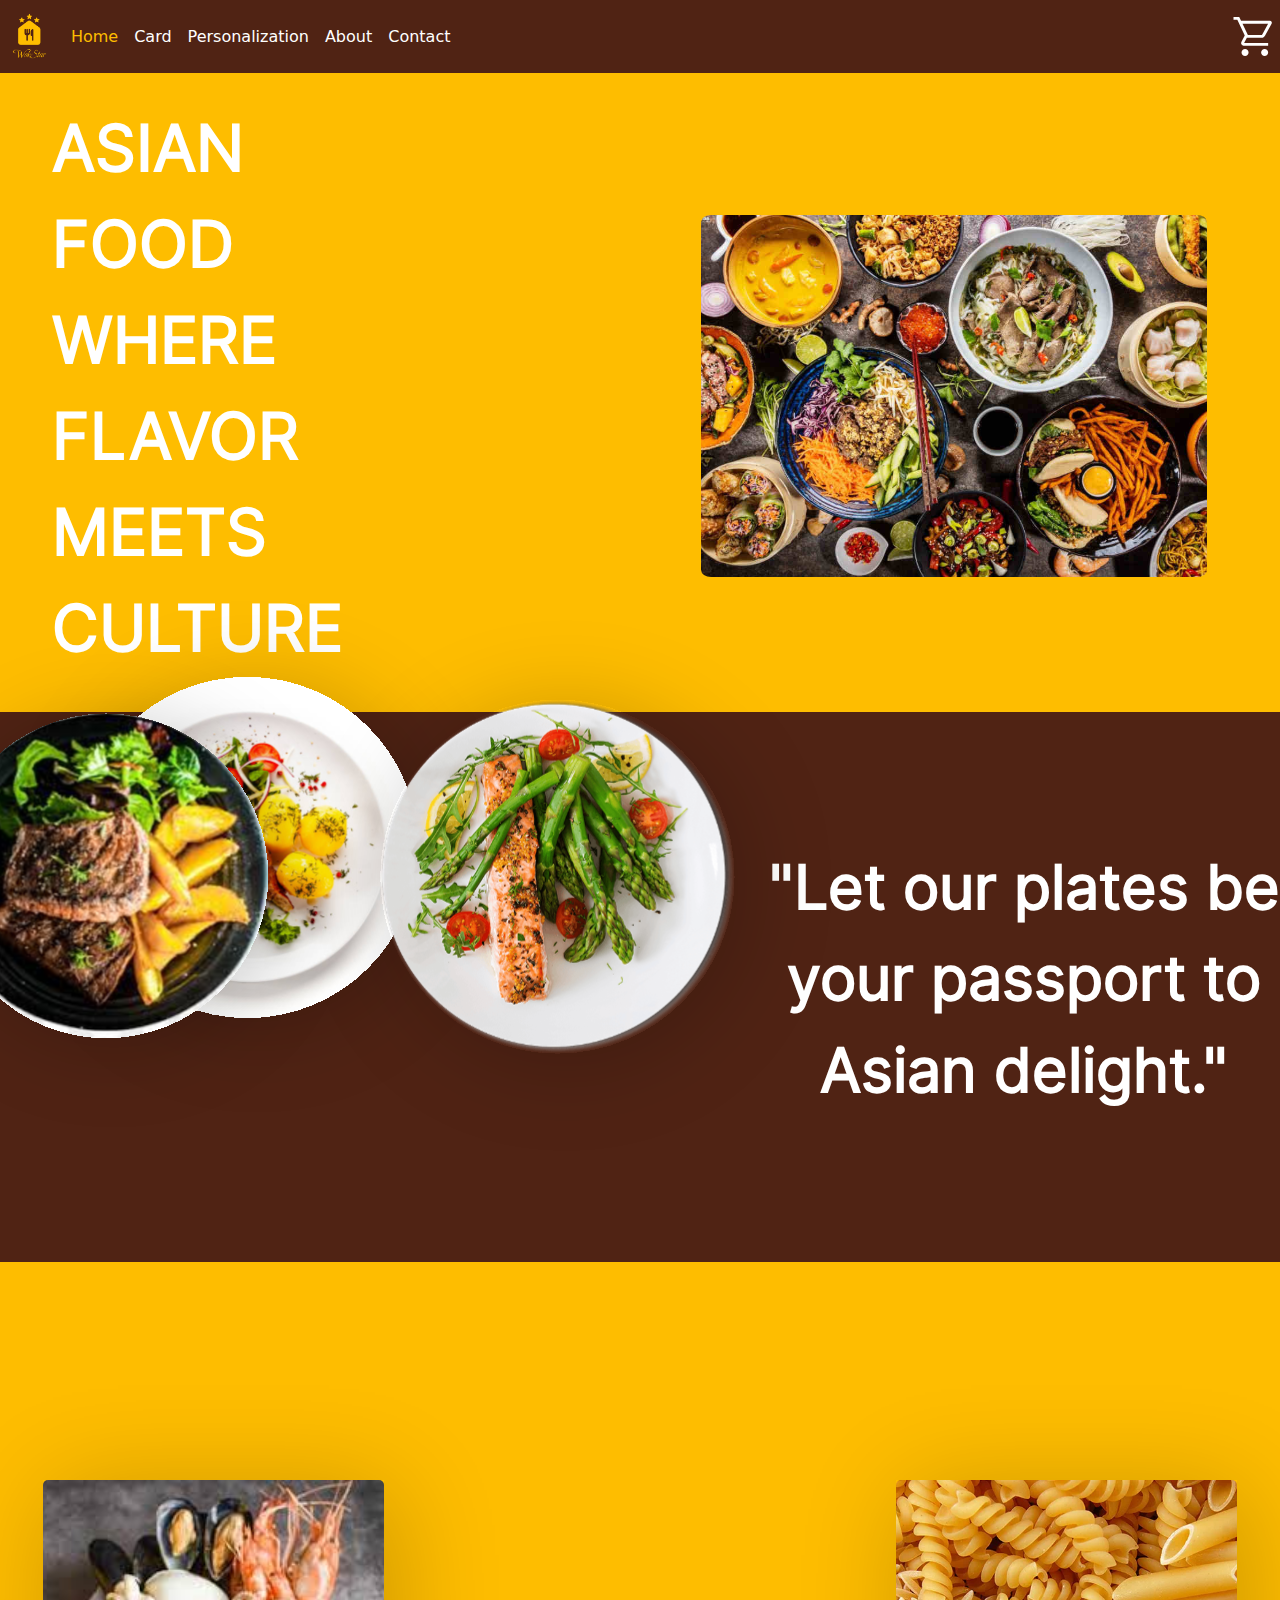
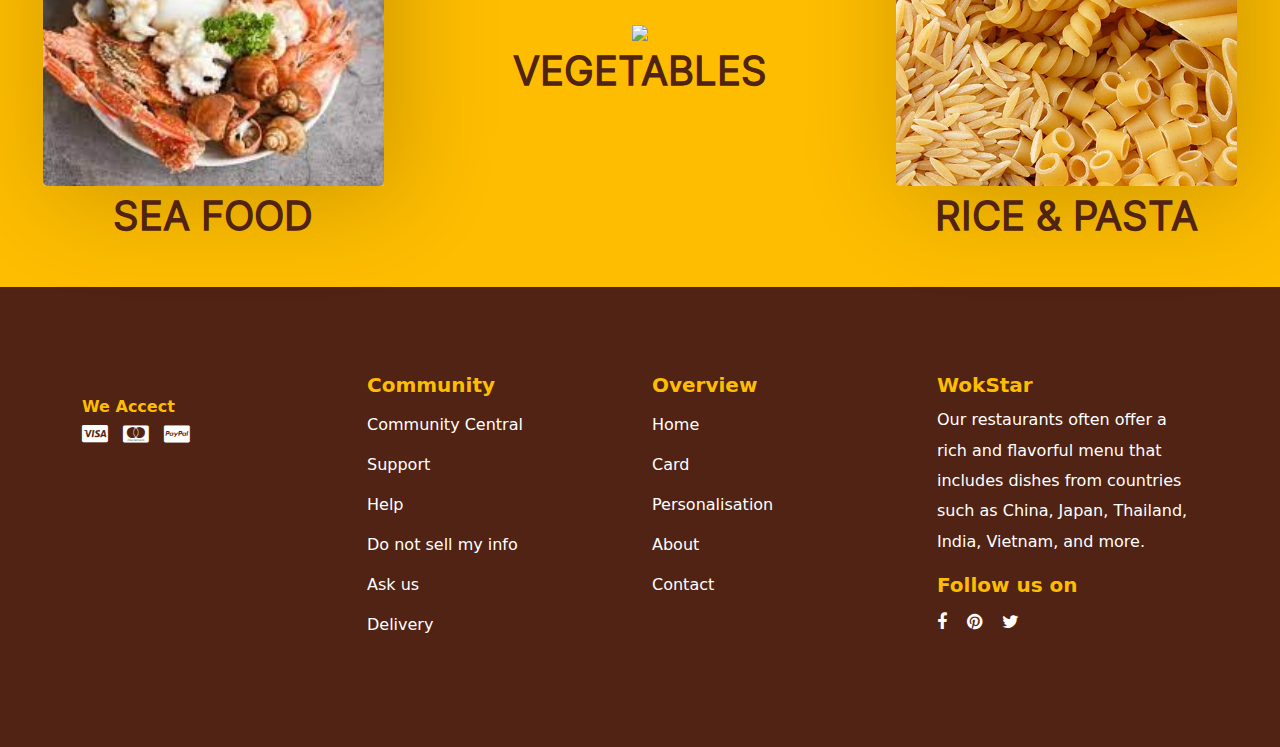
==== commit f894f7d6: "NO BUGS." ====
--- a/index.html
+++ b/index.html
@@ -8,8 +8,12 @@
     <meta name="keywords" content="asian, food, restaurant">
     <meta charset="UTF-8">
 
-  
-    
+    <link rel="stylesheet" href="assets/css/index.css">
+
+    <link href="https://cdn.jsdelivr.net/npm/bootstrap@5.3.2/dist/css/bootstrap.min.css" rel="stylesheet" integrity="sha384-T3c6CoIi6uLrA9TneNEoa7RxnatzjcDSCmG1MXxSR1GAsXEV/Dwwykc2MPK8M2HN" crossorigin="anonymous">
+    <link rel="stylesheet" href="https://cdnjs.cloudflare.com/ajax/libs/twitter-bootstrap/5.2.0/css/bootstrap.min.css">
+    <link rel="stylesheet" href="https://cdnjs.cloudflare.com/ajax/libs/font-awesome/4.7.0/css/font-awesome.min.css">
+    <link rel="stylesheet" href="assets/css/style.css">
 
 </head>
 
--- a/assets/css/index.css
+++ b/assets/css/index.css
@@ -0,0 +1,379 @@
+/* Font */
+@font-face {
+    font-family: Inter;
+    src: url("..\\fonts\\Inter.ttf");
+}
+/* Font */
+
+
+body {
+    margin: 0px;
+}
+
+/* HEADER */
+header {
+    width: 100%;
+    background-color: #502314;
+    position: fixed;
+    z-index: 10;
+    margin-bottom: 100px !important;
+}
+
+header a {
+    color: white !important;
+}
+
+header .active {
+    color: #FEBD00 !important;
+}
+
+.header-basket {
+    fill: white !important;
+    width: 4%;
+
+}
+.burger-menu {
+    fill: white !important;
+}
+/* HEADER */
+
+
+
+ /* Welcome section  */
+ /* Main container */
+.home-welcome-section {
+    display: flex;
+    justify-content: center;
+    align-items: center;
+    background-color: #FEBD00;
+    padding-bottom: 20px;
+    padding-top: 100px;
+    padding-left: 10px;
+    padding-right: 10px;
+}
+ /* Main container */
+
+
+ /* IMG container */
+.home-welcome-img-container {
+    width: 70%;
+    height: 100%;
+    display: flex;
+    justify-content: end;
+    align-items: center;
+    padding-right: 5%;
+}
+.home-welcome-img {
+    width: 65%;
+    height: max-content;
+    border-radius: 2%;
+    border: 1px 1px 100px rgb(0, 0, 0, 50%);
+}
+ /* IMG container */
+
+
+ /* P container */
+.home-welcome-p-container {
+    width: 35%;
+    display: flex;
+    align-items: center;
+}
+.home-welcome-p {
+    font-size: 4rem;
+    font-weight: bold;
+    font-family: Inter;
+    color: white;
+    padding-left: 10%;
+}
+ /* P container */
+ /* Welcome section  */
+
+
+
+
+
+
+
+ /* Introducing section */
+ .home-introducing-section {
+    height: 550px;
+    display: flex;
+    justify-content: end;
+    align-items: center;
+    background-color: #502314;
+ }
+
+ .home-introducing-section p {
+    width: 40%;
+    font-size: 3.8rem;
+    color: white;
+    text-align: center;
+    font-weight: bold;
+    font-family: Inter;
+
+ }
+
+
+ #plate1 {
+    width: 40%;
+    position: absolute;
+    top: 72%;
+    left: 0px;
+ }
+ #plate1:hover {
+    animation: plate-rotate 20s infinite;
+ }
+
+ #plate2 {
+    width: 40%;
+    position: absolute;
+    top: 110%;
+    left: 25%;
+ }
+ #plate2:hover {
+    animation: plate-rotate 20s infinite;
+}
+
+ #plate3 {
+    width: 35%;
+    position: absolute;
+    top: 125%;
+    left: -7%;
+ }
+#plate3:hover {
+    animation: plate-rotate 20s infinite;
+}
+
+@keyframes plate-rotate {
+    0% {
+        transform: rotate(0deg);
+    }
+    100% {
+        transform: rotate(360deg);
+    }
+}
+
+  /* Introducing section */
+
+
+
+/* Food types */
+.types-food-section {
+    display: flex;
+    justify-content: center;
+    align-items: center;
+    background-color: #FEBD00;
+    padding-top: 15%;
+}
+
+.types-food-section div {
+    width: 30%;
+    display: flex;
+    flex-direction: column;
+    align-items: center;
+    margin: 2%;
+}
+
+.types-food-section img {
+    display: flex;
+    flex-direction: column;
+    align-items: center;
+    box-shadow: 10px 10px 100px 0px rgba(0, 0, 0, 0.20);
+}
+.types-food-section img:hover {
+    transform: scale(1.3);
+    border-radius: 5%;
+}
+
+.types-food-section p {
+    height: 100%;
+    width: 100%;
+    font-size: 2.5rem;
+    color: #502314;
+    font-weight: bold;
+    font-family: Inter;
+    text-align: center;
+}
+/* Food types */
+
+
+
+@media screen and (max-width: 1350px) {
+
+    #plate1 {
+        top: 600px;
+    }
+
+    #plate2 {
+        top: 620px;
+    }
+
+    #plate3 {
+        top: 640px;
+    }
+
+}
+
+@media screen and (max-width: 1000px) {
+
+    #plate1 {
+        top: 620px;
+    }
+
+    #plate2 {
+        top: 760px;
+    }
+
+    #plate3 {
+        top: 880px;
+    }
+
+/* Food types */
+.types-food-section {
+    display: flex;
+    justify-content: space-around;
+    align-items: center;
+    background-color: #FEBD00;
+    padding: 40px 20px;
+    flex-wrap: wrap;
+}
+
+.types-food-section div {
+    text-align: center;
+    flex: 1 0 200px;
+    margin: 20px;
+}
+
+.types-food-section img {
+    width: 100%;
+    max-width: 250px;
+    height: auto;
+}
+
+.types-food-section p {
+    font-size: 1.8rem;
+    font-weight: bold;
+    margin-top: 10px;
+}
+
+}
+
+@media screen and (max-width: 768px) {
+
+    body {
+        margin: 0;
+        font-family: 'Inter', sans-serif;
+    }
+    
+    /* Welcome section */
+    .home-welcome-section {
+        display: flex;
+        flex-direction: column;
+        align-items: center;
+        justify-content: center;
+        background-color: #FEBD00;
+        padding: 80px 20px;
+        text-align: center;
+    }
+    
+    .home-welcome-p {
+        font-size: 2rem;
+        font-weight: bold;
+        margin-bottom: 20px;
+    }
+    
+    .home-welcome-img {
+        width: 100%;
+        max-width: 400px;
+        height: auto;
+    }
+    
+    /* Introducing section */
+    .home-introducing-section {
+        text-align: center;
+        background-color: #502314;
+        color: white;
+        padding: 80px 20px;
+    }
+    
+    .home-introducing-section p {
+        font-size: 1.8rem;
+        font-weight: bold;
+        margin-bottom: 30px;
+    }
+    
+    #plate1,
+    #plate2,
+    #plate3 {
+        width: 100%;
+        max-width: 200px;
+        margin: 0 auto;
+        display: block;
+    }
+    
+    /* Food types */
+    .types-food-section {
+        display: flex;
+        justify-content: space-around;
+        align-items: center;
+        background-color: #FEBD00;
+        padding: 40px 20px;
+        flex-wrap: wrap;
+    }
+    
+    .types-food-section div {
+        text-align: center;
+        flex: 1 0 200px;
+        margin: 20px;
+    }
+    
+    .types-food-section img {
+        width: 100%;
+        max-width: 150px;
+        height: auto;
+    }
+    
+    .types-food-section p {
+        font-size: 1.6rem;
+        font-weight: bold;
+        margin-top: 10px;
+    }
+    
+    /* Media Queries */
+    @media screen and (max-width: 768px) {
+        .home-welcome-p {
+            font-size: 1.5rem;
+        }
+    
+        .home-introducing-section p {
+            font-size: 1.5rem;
+        }
+    
+        .types-food-section div {
+            flex: 1 0 150px;
+        }
+    
+        .types-food-section p {
+            font-size: 1.4rem;
+        }
+    }
+    
+    @media screen and (max-width: 480px) {
+        .home-welcome-p {
+            font-size: 1.2rem;
+        }
+    
+        .home-introducing-section p {
+            font-size: 1.3rem;
+        }
+    
+        .types-food-section div {
+            flex: 1 0 120px;
+        }
+    
+        .types-food-section p {
+            font-size: 1.2rem;
+        }
+    }
+    
+}--- a/assets/css/style.css
+++ b/assets/css/style.css
@@ -0,0 +1,60 @@
+footer {
+	background: rgba(80, 35, 20, 1);
+	padding: 86px 0;
+	width: 100%;
+    
+}
+.single-content {
+	text-align: center;
+	padding: 115px 0;
+}
+.single-box p {
+	color: #fff;
+	line-height: 1.9;
+}
+.single-box h3 {
+	font-size: 16px;
+	font-weight: 700;
+	color: rgba(254, 189, 0, 1);
+}
+.single-box .card-area i {
+	color: #ffffff;
+	font-size: 20px;
+	margin-right: 10px;
+}
+.single-box ul {
+	list-style: none;
+	padding: 0;
+}
+.single-box ul li a {
+	text-decoration: none;
+	color: #fff;
+	line-height: 2.5;
+	font-weight: 100;
+}
+.single-box h2 {
+	color:rgba(254, 189, 0, 1);
+	font-size: 20px;
+	font-weight: 700;
+}
+
+.socials i {
+	font-size: 18px;
+	margin-right: 15px;
+}
+
+@media (max-width: 768px) {
+	.single-box {
+		margin-bottom: 50px;
+	}
+}
+@media (min-width: 768px) and (max-width: 991px) {
+	.single-box {
+		margin-bottom: 50px;
+	}
+}
+@media (min-width: 768px) and (max-width: 991px) {
+	.single-box {
+		margin-bottom: 50px;
+	}
+}
